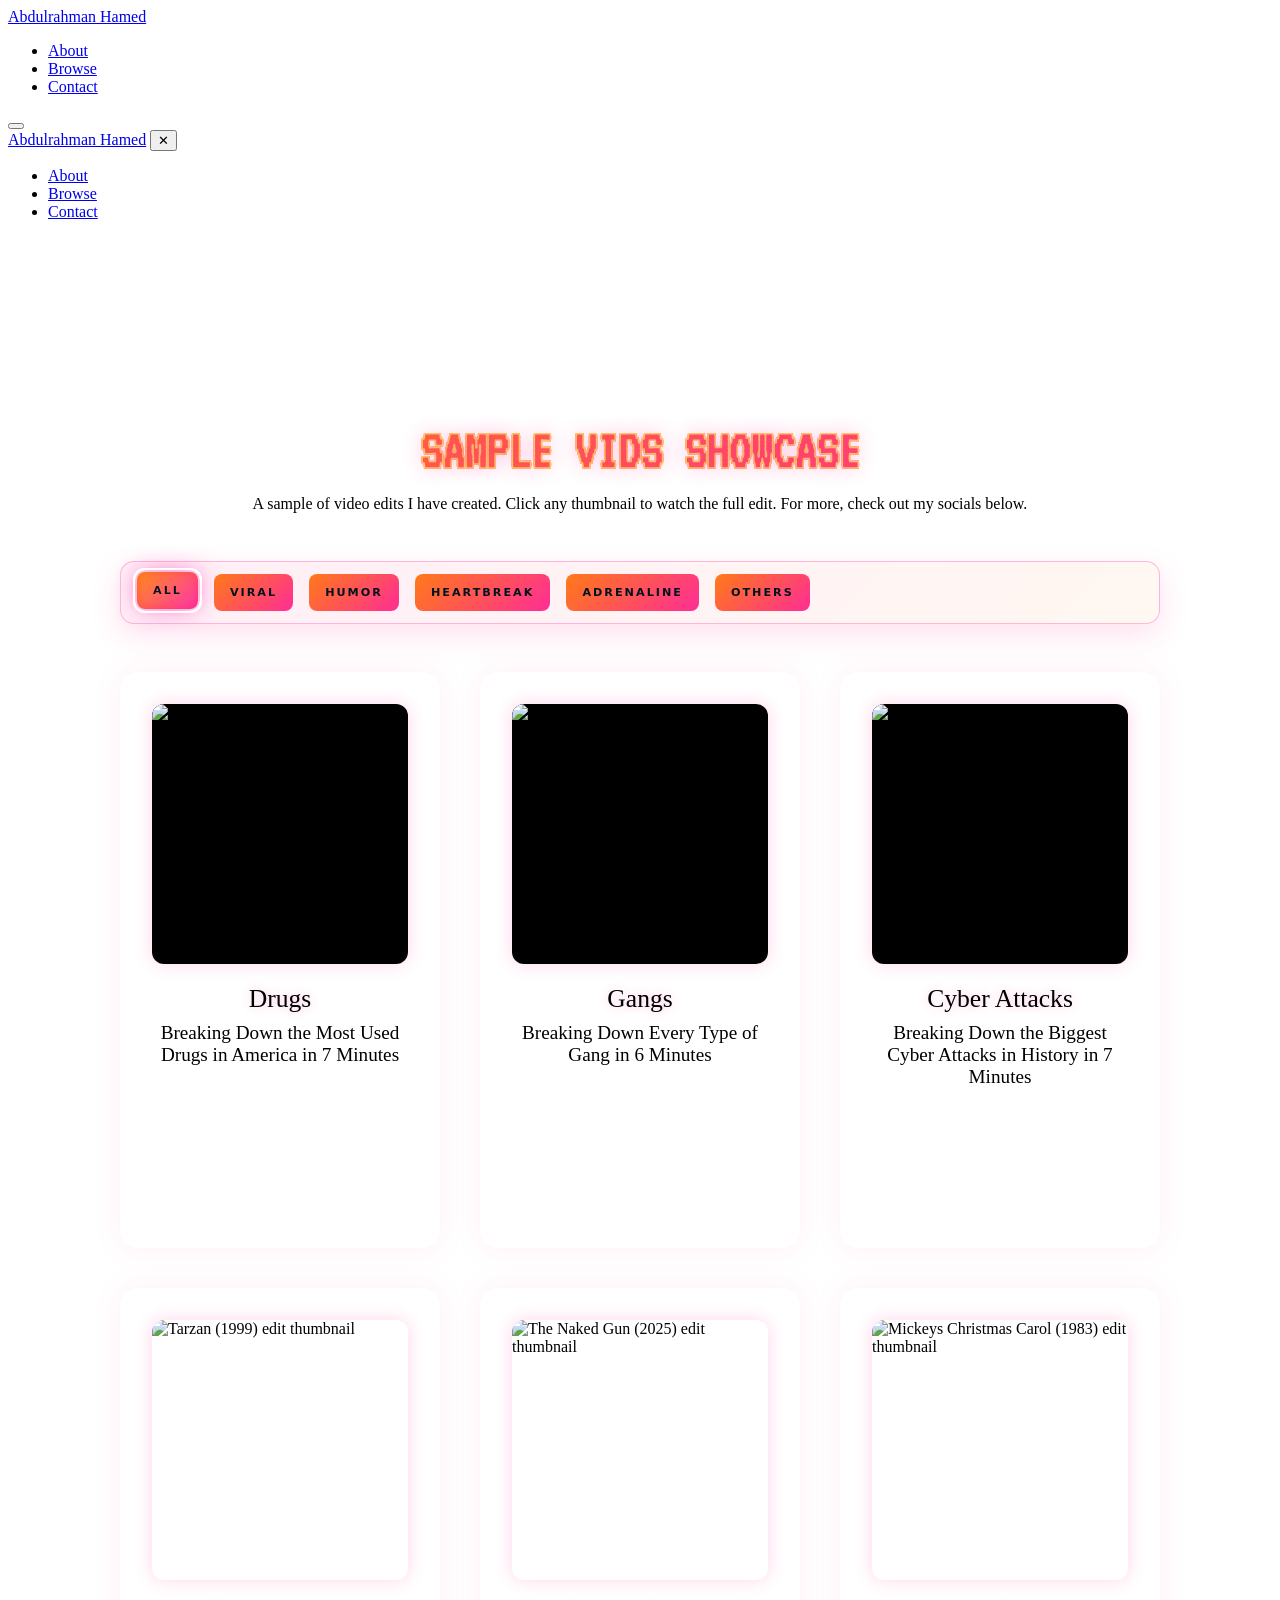
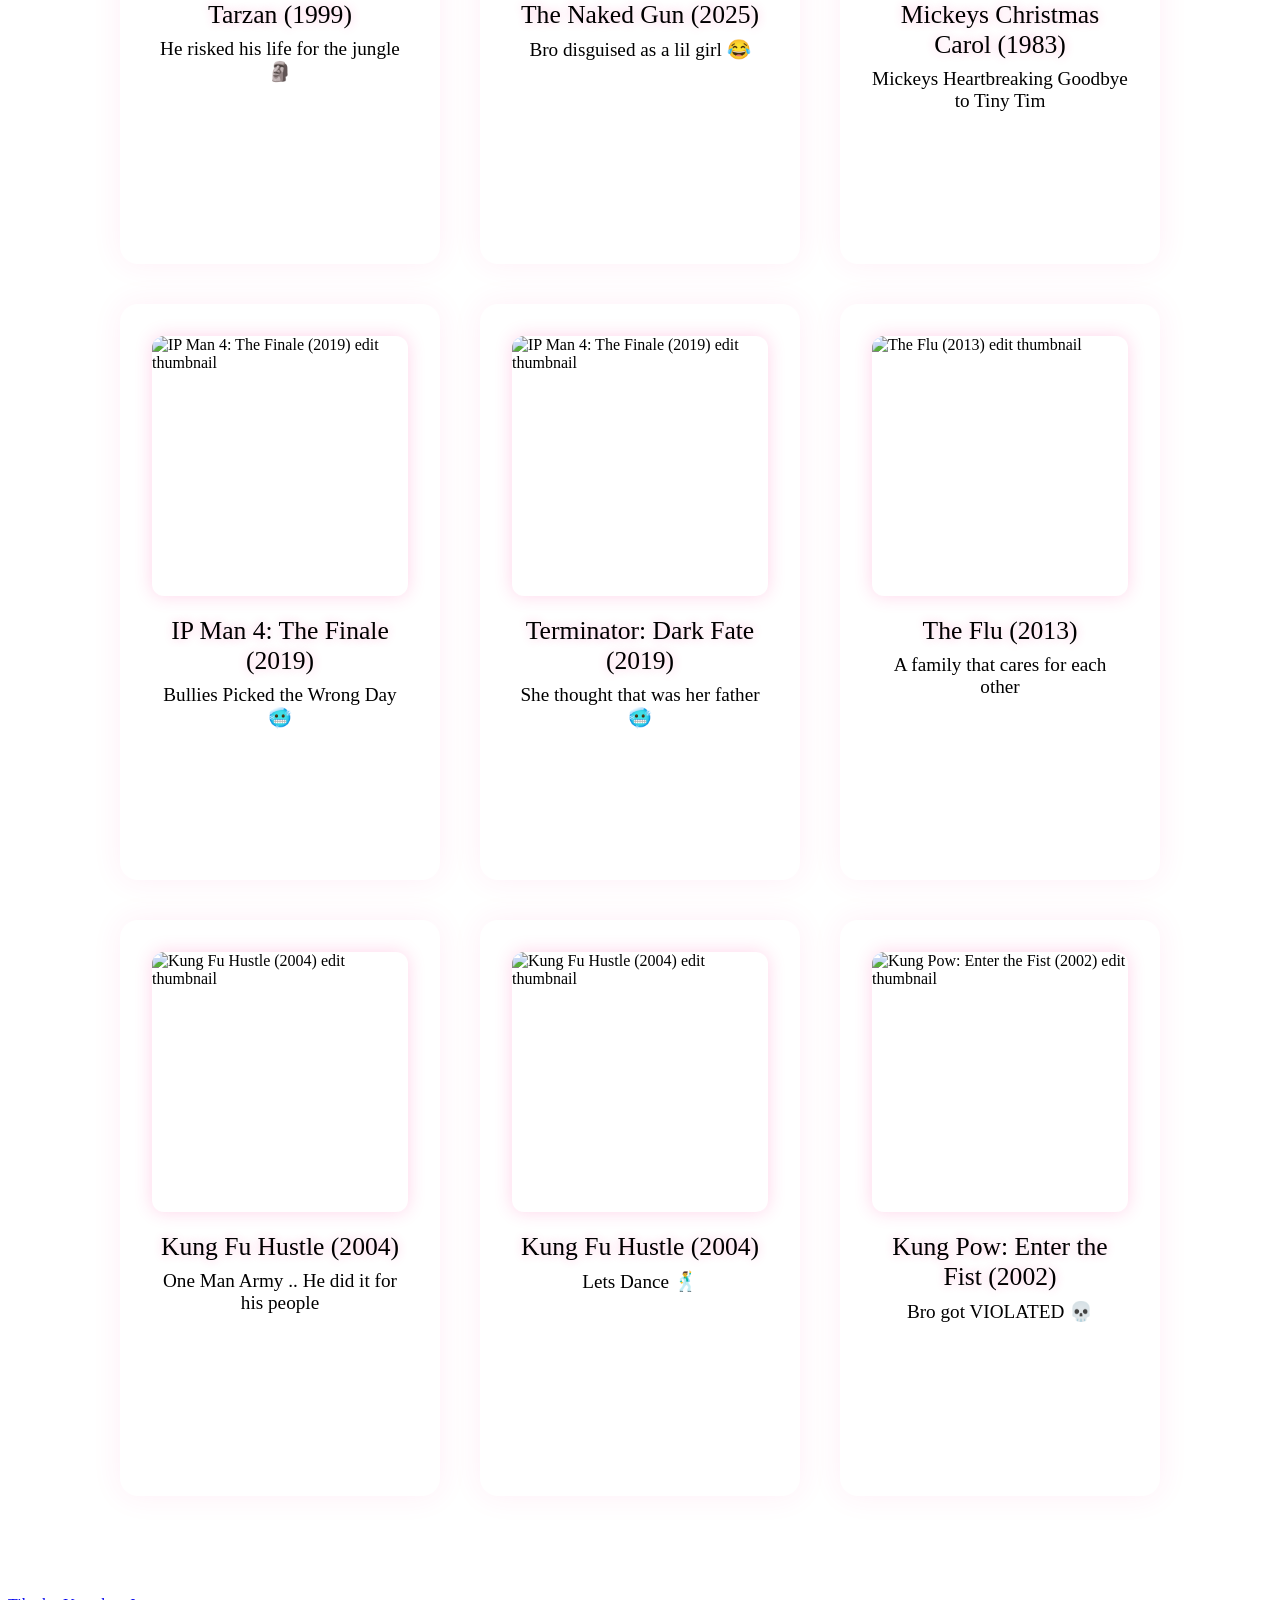
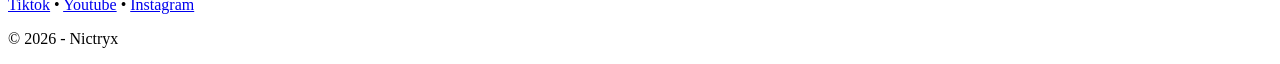
==== index.html @ e5227807 "Add files via upload" ====
<!DOCTYPE html>
<html lang="en">
<head>
    <meta charset="UTF-8">
    <meta name="viewport" content="width=device-width, initial-scale=1.0">
    <title>Abdulrahman Hamed | Sample Vids Showcase</title>
    <link rel="preconnect" href="https://fonts.googleapis.com">
    <link rel="preconnect" href="https://fonts.gstatic.com" crossorigin>
    <link href="https://fonts.googleapis.com/css2?family=VT323&display=swap" rel="stylesheet">
    <link href="/editor/mainpage.css" rel="stylesheet">
    <style>
        /* Additional store-specific styles */
        .store-section {
            padding: 140px 2rem 100px;
            min-height: 100vh;
            position: relative;
        }
        .store-header {
            text-align: center;
            margin-bottom: 3rem;
        }
        .store-title {
            font-size: 3.5rem;
            font-family: 'VT323', monospace;
            background: linear-gradient(135deg, #ff7a18, #ff2d95);
            -webkit-background-clip: text;
            background-clip: text;
            -webkit-text-fill-color: transparent;
            text-shadow: 0 0 20px rgba(255, 45, 149, 0.3);
            -webkit-text-stroke: 1.6px #ffd166;
            paint-order: stroke fill;
            text-transform: uppercase;
            margin-bottom: 0.5rem;
        }
        .store-search-bar {
            display: flex;
            justify-content: center;
            align-items: center;
            margin-bottom: 3rem;
            gap: 1rem;
            flex-wrap: wrap;
        }
        
      /* Filter System Styles */
      .filter-container {
            display: flex;
            justify-content: flex-start;
            align-items: center;
            gap: 1rem;
            margin-bottom: 3rem;
            flex-wrap: wrap;
            background: linear-gradient(135deg, rgba(255, 45, 149, 0.08), rgba(255, 122, 24, 0.06));
            border: 1px solid rgba(255, 45, 149, 0.3);
            border-radius: 14px;
            padding: 0.75rem 1rem;
            box-shadow: 0 10px 30px rgba(255, 45, 149, 0.15), inset 0 1px 0 rgba(255, 255, 255, 0.1);
            backdrop-filter: blur(10px);
            /* Default: match 2-card gallery width (320*2 + gap*1 = 680px) */
            width: 100%;
            max-width: 680px;
            margin-left: auto;
            margin-right: auto;
            box-sizing: border-box;
            position: relative;
            z-index: 100;
        }

        /* 3 cards visible at ≥1104px viewport → 320*3 + 40*2 = 1040px */
        @media (min-width: 1104px) {
            .filter-container { max-width: 1040px; }
        }

        /* 4 cards visible at ≥1464px viewport → 320*4 + 40*3 = 1400px */
        @media (min-width: 1464px) {
            .filter-container { max-width: 1400px; }
        }
        .filter-group {
            position: relative;
            display: inline-block;
            z-index: 101;  /* ADD THIS */
        }
        
        /* =============================================
           OLD DROPDOWN FILTER STYLES — commented out, replaced by .filter-pill above
        .filter-button {
            background: linear-gradient(135deg, #ff7a18, #ff2d95);
            color: #03121f;
            border: none;
            border-radius: 8px;
            padding: 0.75rem 1rem;
            font-family: 'VT323', monospace;
            font-size: 1.05rem;
            font-weight: 700;
            text-transform: uppercase;
            letter-spacing: 1px;
            cursor: pointer;
            transition: all 0.3s;
            position: relative;
            display: flex;
            align-items: center;
            gap: 0.4rem;
            z-index: 10000;
        }
        
        .filter-button:hover {
            transform: translateY(-2px);
            box-shadow: 0 0 20px rgba(255, 45, 149, 0.4);
        }
        
        .filter-button::after {
            content: '▼';
            font-size: 0.8rem;
            transition: transform 0.3s;
        }
        
        .filter-button.active::after {
            transform: rotate(180deg);
        }
        
        .filter-dropdown {
            position: absolute;
            top: calc(100% + 8px);
            left: 0;
            background: var(--darker-bg);
            border: 1px solid var(--border-color);
            border-radius: 8px;
            padding: 0.5rem 0.75rem;
            min-width: 200px;
            z-index: 1000;
            opacity: 0;
            visibility: hidden;
            transform: translateY(-10px);
            transition: all 0.3s;
            backdrop-filter: blur(10px);
            box-shadow: 0 10px 30px rgba(0, 0, 0, 0.5);
        }
        
        .filter-group:hover .filter-dropdown,
        .filter-dropdown:hover {
            opacity: 1;
            visibility: visible;
            transform: translateY(0);
        }
        
        .filter-option {
            display: flex;
            align-items: center;
            gap: 0.5rem;
            padding: 0.4rem 0.25rem;
            cursor: pointer;
            transition: all 0.2s;
            border-radius: 4px;
        }
        
        .filter-option:hover {
            background: rgba(255, 45, 149, 0.1);
        }
        
        .filter-checkbox {
            width: 16px;
            height: 16px;
            accent-color: #ff2d95;
            cursor: pointer;
        }
        
        .filter-label {
            color: var(--text-secondary);
            font-size: 0.9rem;
            cursor: pointer;
            user-select: none;
        }
        ============================================= */
        
        /* =============================================
           SEARCH BAR STYLES — commented out (not needed)
        .search-field {
            display: flex;
            align-items: center;
            gap: 0.5rem;
            background: rgba(255, 45, 149, 0.06);
            border: 1px solid var(--border-color);
            border-radius: 10px;
            padding: 0.4rem 0.5rem 0.4rem 0.45rem;
        }
        
        .search-icon-btn {
            background: linear-gradient(135deg, #ff7a18, #ff2d95);
            color: #03121f;
            border: none;
            border-radius: 8px;
            width: 40px;
            height: 40px;
            cursor: pointer;
            transition: all 0.3s;
            display: flex;
            align-items: center;
            justify-content: center;
            font-size: 1rem;
            flex-shrink: 0;
        }
        
        .search-icon-btn:hover {
            transform: scale(1.05);
            box-shadow: 0 0 18px rgba(255, 45, 149, 0.35);
        }
        
        .search-input {
            background: transparent;
            border: none;
            color: var(--text-primary);
            font-family: 'VT323', monospace;
            font-size: 1.05rem;
            width: 260px;
        }
        
        .search-input:focus { outline: none; }
        
        .search-submit {
            background: linear-gradient(135deg, #ff7a18, #ff2d95);
            color: #03121f;
            border: none;
            border-radius: 8px;
            padding: 0.55rem 1rem;
            font-family: 'VT323', monospace;
            font-size: 1rem;
            font-weight: 700;
            text-transform: uppercase;
            letter-spacing: 1px;
            cursor: pointer;
            transition: all 0.3s;
        }
        
        .search-submit:hover {
            box-shadow: 0 0 18px rgba(255, 45, 149, 0.35);
            transform: translateY(-1px);
        }
        ============================================= */

        /* Filter Buttons — font matches hero/submit buttons (system-ui) */
        .filter-pill {
            background: linear-gradient(135deg, #ff7a18, #ff2d95);
            color: #03121f;
            border: none;
            border-radius: 8px;
            padding: 0.75rem 1rem;
            font-family: system-ui, -apple-system, BlinkMacSystemFont, "Segoe UI", sans-serif;
            font-size: 0.7rem;   /* desktop/tablet pill font — adjust this value */
            font-weight: 750;
            text-transform: uppercase;
            letter-spacing: 2px;
            cursor: pointer;
            transition: all 0.3s;
            /* FIX 4: kill browser tap-highlight and focus glow on mobile */
            -webkit-tap-highlight-color: transparent;
            outline: none;
        }
        .filter-pill:focus { outline: none; box-shadow: none; }
        .filter-pill:hover {
            transform: translateY(-2px);
            box-shadow: 0 0 20px rgba(255, 45, 149, 0.4);
        }
        .filter-pill.active {
            box-shadow: 0 0 22px rgba(255, 45, 149, 0.7), inset 0 0 10px rgba(0,0,0,0.25);
            transform: translateY(-2px);
            filter: brightness(1.15);
        }
        
        /* Active Filter Tags */
        .active-filters {
            display: flex;
            justify-content: flex-start;
            align-items: center;
            gap: 0.6rem;
            margin: -0.5rem 0 2rem 0;
            flex-wrap: wrap;
            display: none !important;
        }
        
        .filter-tag {
            background: linear-gradient(135deg, #af2fff, #ff2d95);
            color: #03121f;
            padding: 0.4rem 0.8rem;
            border-radius: 16px;
            font-size: 0.8rem;
            font-weight: 700;
            text-transform: uppercase;
            letter-spacing: 1px;
            display: flex;
            align-items: center;
            gap: 0.4rem;
            cursor: pointer;
            transition: all 0.3s;
        }
        
        .filter-tag:hover { transform: scale(1.05); }
        
        .filter-tag-remove {
            background: rgba(0, 0, 0, 0.2);
            border: none;
            color: #03121f;
            border-radius: 50%;
            width: 18px;
            height: 18px;
            cursor: pointer;
            font-size: 0.7rem;
            display: flex;
            align-items: center;
            justify-content: center;
        }
        
        .filter-tag-remove:hover { background: rgba(0, 0, 0, 0.4); }
        .store-search-input {
            font-family: 'VT323', monospace;
            font-size: 1.3rem;
            padding: 1rem 2rem;
            border-radius: 8px;
            border: 1px solid var(--primary-cyan);
            background: rgba(255, 45, 149, 0.06);
            color: var(--text-primary);
            width: 320px;
            transition: box-shadow 0.3s;
        }
        .store-search-input:focus {
            outline: none;
            box-shadow: 0 0 10px var(--primary-cyan);
        }
        .store-search-btn {
            font-family: 'VT323', monospace;
            font-size: 1.2rem;
            padding: 1rem 2.2rem;
            background: linear-gradient(135deg, #ff7a18, #ff2d95);
            color: #03121f;
            border: none;
            border-radius: 8px;
            cursor: pointer;
            text-transform: uppercase;
            font-weight: 700;
            letter-spacing: 2px;
            transition: all 0.3s;
        }
        .store-search-btn:hover {
            box-shadow: 0 0 20px #ff2d95;
            transform: translateY(-2px) scale(1.04);
        }
        .store-gallery {
            display: grid;
            grid-template-columns: repeat(auto-fill, minmax(320px, 320px));
            gap: 2.5rem;
            max-width: 1400px;
            margin: 0 auto;
            position: relative;
            z-index: 1;
            justify-content: center;
        }
        .store-card {
            background: var(--card-bg);
            border: 1px solid var(--border-color);
            border-radius: 18px;
            box-shadow: 0 0 30px rgba(255, 45, 149, 0.08);
            padding: 2rem 2rem 1.5rem 2rem;
            display: flex;
            flex-direction: column;
            align-items: center;
            transition: transform 0.3s, box-shadow 0.3s;
            position: relative;
            overflow: hidden;
            min-height: 520px;
            max-height: 520px;
            height: 520px;
        }
        .store-card:hover {
            transform: translateY(-10px) scale(1.03);
            box-shadow: 0 0 40px #ff2d95, 0 20px 50px rgba(255,255,255,0.18);
            z-index: 2;
        }
        .store-card video, .store-card img {
            width: 100%;
            max-width: 260px;
            height: 260px;                    /* ADD THIS */
            object-fit: cover;                /* ADD THIS */
            border-radius: 12px;
            margin-bottom: 1.2rem;
            box-shadow: 0 0 18px rgba(255, 45, 149, 0.2);
            cursor: pointer;
            transition: all 0.3s;
        }
        /* These 3 cards show full image (no crop) */
        .store-card.img-contain img {
            object-fit: contain;
            background: #000; /* black letterbox bars top & bottom */
        }

        .store-card video:hover, .store-card img:hover {
            transform: scale(1.05);
            box-shadow: 0 0 25px rgba(255, 45, 149, 0.4);
        }
        
        .store-card-title {
            font-size: 1.6rem;
            color: var(--text-primary);
            margin-bottom: 0.5rem;
            text-align: center;
            text-shadow: 0 0 10px rgba(255, 45, 149, 0.3);
        }
        .store-card-price {
            font-size: 1.1rem;
            color: var(--primary-cyan);
            margin-bottom: 0.5rem;
            font-weight: 700;
        }
        .store-card-desc {
            color: var(--text-secondary);
            font-size: 1.2rem;
            margin-bottom: 1.2rem;
            text-align: center;
        }
        .store-card-btn {
            background: linear-gradient(135deg, #ff7a18, #ff2d95);
            color: #03121f;
            border: none;
            border-radius: 8px;
            padding: 0.9rem 2.2rem;
            font-family: 'VT323', monospace;
            font-size: 1.2rem;
            font-weight: 700;
            text-transform: uppercase;
            letter-spacing: 2px;
            cursor: pointer;
            transition: all 0.3s;
            box-shadow: 0 0 10px rgba(255, 45, 149, 0.3);
        }
        .store-card-btn:hover {
            box-shadow: 0 0 30px #ff2d95;
            transform: scale(1.06);
        }
        
        /* Fullscreen Video Modal */
        .video-modal {
            display: none;
            position: fixed;
            z-index: 10000;
            left: 0;
            top: 0;
            width: 100%;
            height: 100%;
            background-color: rgba(0, 0, 0, 0.9);
            backdrop-filter: blur(10px);
        }
        .video-modal-content {
            position: relative;
            margin: auto;
            padding: 20px;
            width: 90%;
            height: 90%;
            display: flex;
            align-items: center;
            justify-content: center;
        }
        .video-modal video {
            max-width: 100%;
            max-height: 100%;
            border-radius: 12px;
            box-shadow: 0 0 50px rgba(255, 45, 149, 0.5);
        }
        .video-modal-close {
            position: absolute;
            top: 20px;
            right: 30px;
            color: #fff;
            font-size: 35px;
            font-weight: bold;
            cursor: pointer;
            background: rgba(255, 45, 149, 0.8);
            border-radius: 50%;
            width: 50px;
            height: 50px;
            display: flex;
            align-items: center;
            justify-content: center;
            transition: all 0.3s;
        }
        .video-modal-close:hover {
            background: rgba(255, 45, 149, 1);
            transform: scale(1.1);
        }
        .video-modal-close::before {
            content: '×';
            font-size: 40px;
            line-height: 1;
        }

        .filter-pill.active {
        outline: 2px solid #ffffff;
        outline-offset: 2px;
    }

        /* Filter icon removed */


        
 /* ---- MOBILE‑ONLY TWEAKS FOR STORE HEADER + FILTER PILLS ---- */
@media (max-width: 743px) {


    .logo {
        margin-left: -35px;   /* tweak this value if you want more/less */
    }

  
    .mobile-menu-button {
        margin-right: -10px;   /* adjust this number until it looks perfect */
    }


    
/* Title + subtitle spacing on phone */
.store-header {
    max-width: 500px;
    margin: 0 auto 1.75rem;   /* centers + space under title */
    padding: 0 0.75rem;
}

.store-title {
    font-size: 2.6rem;        /* a bit smaller for mobile */
    line-height: 1.1;         /* tighter line spacing */
    letter-spacing: 0.12em;   /* keeps that arcade look */
    margin-bottom: 1.3rem;   /* ⬅️ was ~0.5rem from the base styles */

}

.section-subtitle {
    font-size: 1.1rem;
    line-height: 1.5;
}

/* Filter bar layout on mobile — width locked to 1 card = 320px */
.filter-container {
    display: flex;
    flex-wrap: wrap;
    justify-content: space-between;
    align-items: center;

    width: 100%;
    max-width: 320px;               /* matches single store card width */
    margin: 0 auto 1.6rem;
    padding: 0.55rem 0.6rem;
    gap: 0.4rem;

    background: none;
    border: none;
    box-shadow: none;
}

/* 3 pills per row, compact like img1 */
.filter-pill {
    flex: 0 0 calc(33.333% - 0.4rem);  /* 3 per row */
    text-align: center;
    font-size: 0;                       /* hide original text, we use ::after */
    padding: 0.5rem 0.25rem;            /* override base padding — keep them short */
}

.filter-pill::after {
    display: block;
    font-family: system-ui, -apple-system, BlinkMacSystemFont, "Segoe UI", sans-serif;
    font-size: 0.65rem;
    font-weight: 750;
    letter-spacing: 0.08em;
    padding: 0;
}


.filter-pill.active {
        outline: 1px solid #ffffff;   /* crisp white border */
        outline-offset: 1px;          /* tiny gap so it glows nicely */
    }

.footer-links {
        flex-direction: row;         /* row again */
        justify-content: center;
        align-items: center;
        gap: 0.5rem;
    }

    .footer-links a {
        padding: 0 0.5rem;          /* same padding as desktop */
    }

    .footer-separator {
        display: inline-block;      /* show the • again */
    }

/* Mobile labels – **names unchanged**: HUMOR / SAD / ACTION */
.filter-pill[data-filter-value="all"]::after        { content: "ALL"; }
.filter-pill[data-filter-value="viral"]::after      { content: "VIRAL"; }
.filter-pill[data-filter-value="humor"]::after      { content: "HUMOR"; }
.filter-pill[data-filter-value="heartbreak"]::after { content: "HEARTBREAK"; }
.filter-pill[data-filter-value="adrenaline"]::after { content: "ADRENALINE"; }
.filter-pill[data-filter-value="others"]::after     { content: "OTHERS"; }
}

/* 381px–385px: font was too big, shrink it down */
@media (max-width: 385px) {
.filter-container {
    padding: 0.45rem 0.45rem;
    gap: 0.3rem;
}
.filter-pill {
    flex: 0 0 calc(33.333% - 0.3rem);
    padding: 0.45rem 0.15rem;
}
.filter-pill::after {
    font-size: 0.55rem;    /* smaller than base 0.65rem, not bigger */
    letter-spacing: 0.04em;
}
}

/* ≤380px: even tighter — all 3 per row still, minimal size */
@media (max-width: 380px) {
.filter-container {
    padding: 0.35rem 0.35rem;
    gap: 0.25rem;
}
.filter-pill {
    flex: 0 0 calc(33.333% - 0.25rem);
    padding: 0.4rem 0.1rem;
}
.filter-pill::after {
    font-size: 0.5rem;
    letter-spacing: 0.02em;
}
}


    </style>
</head>
<body id="top">
    <!-- Enhanced Background Elements (copied from mainpage.html) -->
    <div class="cyber-bg">
        <div class="cyber-gradient"></div>
        <div class="matrix-rain" id="matrixRain"></div>
    </div>
   <!--  <div class="orb orb1"></div>
    <div class="orb orb2"></div>
    <div class="orb orb3"></div> -->
    <div class="noise-overlay"></div>  
    
    <!-- Navigation (copied from mainpage.html) -->
    <nav>
        <div class="nav-container">
            <a href="/editor/" class="logo">Abdulrahman Hamed</a>
            <ul class="nav-links">
                <li><a href="/editor/index.html#features">About</a></li>
                <li><a href= "#store">Browse</a></li>
                <li><a href="/editor/index.html#contact">Contact</a></li>
            </ul>
            <button class="mobile-menu-button" id="mobileMenuBtn">
                <div class="hamburger">
                    <span></span>
                    <span></span>
                    <span></span>
                </div>
            </button>
        </div>
    </nav>
    
    <!-- Mobile Menu -->
    <div class="mobile-menu-overlay" id="mobileMenuOverlay"></div>
    <div class="mobile-menu" id="mobileMenu">
        <div class="mobile-menu-header">
            <a href="/editor/" class="mobile-menu-logo">Abdulrahman Hamed</a>
            <button class="mobile-menu-close" id="mobileMenuClose">✕</button>
        </div>
        <nav class="mobile-menu-nav">
            <ul>
                <li><a href="/editor/index.html#features">About</a></li>
                <li><a href= "#store">Browse</a></li>
                <li><a href="/editor/index.html#contact">Contact</a></li>
            </ul>
        </nav>
    </div>
    
<section class="store-section" id="store">
  <div class="store-header">
    <h2 class="store-title">Sample Vids Showcase</h2>
    <p class="section-subtitle">
      A sample of video edits I have created.
      Click any thumbnail to watch the full edit. For more, check out my socials below.
    </p>
  </div> <!-- 👈 close .store-header here -->

  <!-- Filter System -->
  <div class="filter-container">

            <!-- =============================================
                 SEARCH BAR — commented out (not needed anymore)
            <div class="search-field" role="search">
                <button class="search-icon-btn" id="searchIcon" title="Search">🔍</button>
                <input type="text" class="search-input" placeholder="Search Artworks..." id="searchInput" aria-label="Search artworks">
                <button class="search-submit" id="searchBtn">Search</button>
            </div>
            ============================================= -->

    <button class="filter-pill active" data-filter-type="mood" data-filter-value="all"> All </button>
    <button class="filter-pill" data-filter-type="mood" data-filter-value="viral">Viral</button>
    <button class="filter-pill" data-filter-type="mood" data-filter-value="humor">Humor</button>
    <button class="filter-pill" data-filter-type="mood" data-filter-value="heartbreak">Heartbreak</button>
    <button class="filter-pill" data-filter-type="mood" data-filter-value="adrenaline"> Adrenaline</button>
    <button class="filter-pill" data-filter-type="mood" data-filter-value="others">Others</button>

    

</div>
            

  </div>

        <!-- Active Filter Tags -->
        <div class="active-filters" id="activeFilters"></div>
        <div class="store-gallery" id="storeGallery">
            <!-- Product Card Example - Replace src with your local video paths -->


            
     <!--Other -->

     <div class="store-card img-contain"
     data-url="https://youtu.be/0QgpOeefQGA"
     data-mood="others">
     <img src="thumbnails/drugs.jpg" class="img-contain"
     alt="Breaking Down the Most Used Drugs thumbnail">
     <div class="store-card-title">Drugs</div>
     <div class="store-card-desc">Breaking Down the Most Used Drugs in America in 7 Minutes</div>
     </div>
 


     <div class="store-card img-contain"
     data-url="https://youtu.be/W0wvhUJEvt4"
     data-mood="others">
     <img src="thumbnails/gangs.jpg" class="img-contain"
      alt="Breaking Down Every Type of Gang thumbnail">
     <div class="store-card-title">Gangs</div>
     <div class="store-card-desc">Breaking Down Every Type of Gang in 6 Minutes</div>
     </div>
     

     <div class="store-card img-contain"
     data-url="https://www.youtube.com/watch?v=SPYXFAMILY_VIDEO"
     data-mood="others">
     <img src="thumbnails/malware.jpg" class="img-contain"
      alt= "Breaking Down the Biggest Cyber Attacks thumbnail">
     <div class="store-card-title">Cyber Attacks</div>
     <div class="store-card-desc">Breaking Down the Biggest Cyber Attacks in History in 7 Minutes</div>
     </div>
 
 

            <!-- most popular-->
            <div class="store-card"
            data-url="https://www.tiktok.com/@nictryx/video/7600892071888555319"
            data-mood="viral adrenaline">
            <img src="thumbnails/tarzan.jpg"
            alt="Tarzan (1999) edit thumbnail">
            <div class="store-card-title">Tarzan (1999)</div>
            <div class="store-card-desc">He risked his life for the jungle 🗿</div>
            </div>
        


            <div class="store-card"
            data-url="https://www.tiktok.com/@nictryx/video/7600181345893059870"
            data-mood="viral humor">
            <img src="thumbnails/lilgirl.jpg"
            alt="The Naked Gun (2025) edit thumbnail">
            <div class="store-card-title">The Naked Gun (2025)</div>
            <div class="store-card-desc">Bro disguised as a lil girl 😂</div>
            </div>



           <div class="store-card"
            data-url="https://www.tiktok.com/@nictryx/video/7593343785346616631"
            data-mood="viral heartbreak">
            <img src="thumbnails/tinytim.jpg"
            alt="Mickeys Christmas Carol (1983) edit thumbnail">
            <div class="store-card-title">Mickeys Christmas Carol (1983)</div>
            <div class="store-card-desc">Mickeys Heartbreaking Goodbye to Tiny Tim</div>
            </div>
        
    
             <!-- Adrenaline-->


                     <div class="store-card"
            data-url="https://www.tiktok.com/@nictryx/video/7609718118604229902"
            data-mood="adrenaline">
            <img src="thumbnails/bullies.jpg"
            alt="IP Man 4: The Finale (2019) edit thumbnail">
            <div class="store-card-title">IP Man 4: The Finale (2019)</div>
            <div class="store-card-desc">Bullies Picked the Wrong Day 🥶</div>
            </div>
        


            <div class="store-card"
            data-url="https://www.tiktok.com/@nictryx/video/7610454289311485197"
            data-mood="adrenaline">
             <img src="thumbnails/papi.jpg"
            alt="IP Man 4: The Finale (2019) edit thumbnail">
            <div class="store-card-title">Terminator: Dark Fate (2019)</div>
            <div class="store-card-desc">She thought that was her father 🥶</div>    
            </div>
        
     


          <!-- Heartbreaking-->

             <div class="store-card"
             data-url="https://www.tiktok.com/@nictryx/video/7612832439890611470"
             data-mood="heartbreak">
             <img src="thumbnails/mommy.jpg"
             alt="The Flu (2013) edit thumbnail">
             <div class="store-card-title">The Flu (2013)</div>
             <div class="store-card-desc">A family that cares for each other</div>
             </div>
         



             <div class="store-card"
             data-url="https://www.tiktok.com/@nictryx/video/7606098711113927950"
             data-mood="heartbreak">
             <img src="thumbnails/oneman.jpg"
             alt="Kung Fu Hustle (2004) edit thumbnail">
             <div class="store-card-title">Kung Fu Hustle (2004)</div>
             <div class="store-card-desc">One Man Army .. He did it for his people</div>
             </div>
         
             

        <!--Humor -->

        <div class="store-card"
        data-url="https://www.tiktok.com/@nictryx/video/7595149676362485006"
        data-mood="humor">
        <img src="thumbnails/slippers.jpg"
        alt="Kung Fu Hustle (2004) edit thumbnail">
        <div class="store-card-title">Kung Fu Hustle (2004)</div>
        <div class="store-card-desc">Lets Dance 🕺</div>
        </div>
    



    
        <div class="store-card"
        data-url="https://www.tiktok.com/@nictryx/video/7597157107481300237"
        data-mood="humor">
        <img src="thumbnails/bruh.jpg"
        alt="Kung Pow: Enter the Fist (2002) edit thumbnail">
        <div class="store-card-title">Kung Pow: Enter the Fist (2002)</div>
        <div class="store-card-desc">Bro got VIOLATED 💀</div>
        </div>
    




  
            
        </div>
    </section>
    
    <!-- Fullscreen Video Modal -->
    <div id="videoModal" class="video-modal">
        <div class="video-modal-content">
            <span class="video-modal-close" id="videoModalClose">&times;</span>
            <video id="fullscreenVideo" autoplay loop muted>
                Your browser does not support the video tag.
            </video>
        </div>
    </div>
    
      <!-- Footer -->
      <footer class="footer">
        <div class="footer-content">
            <div class="footer-links">
                <a href= "https://www.tiktok.com/@nictryx" target="_blank" rel="noopener noreferrer">Tiktok</a>
                <span class="footer-separator">•</span>
                <a href="https://www.youtube.com/@%E4%B8%8D%E5%9C%A8%E6%88%91%E7%9A%84%E5%B7%85%E5%B3%B0%E6%9C%9F">Youtube</a>
                <span class="footer-separator">•</span>
                <a href="https://www.instagram.com/nictryx">Instagram</a>
            </div>  
            <div class="footer-bottom">
                <p>&copy; 2026 -‎ Nictryx </p>
               
            </div>
        </div>
    </footer>
    
    <script src="/editor/mainpage.js"></script>
<script>
document.addEventListener('DOMContentLoaded', () => {
    /* ========== MOOD FILTER (All / Most Popular / Adrenaline / Heartbreak / Humor) ========== */

    const gallery    = document.getElementById('storeGallery');
    const cards      = gallery ? gallery.querySelectorAll('.store-card') : [];
    const moodPills  = document.querySelectorAll('.filter-pill');

    function applyMoodFilter(mood) {
        if (!cards.length) return;

        cards.forEach(card => {
            const moodsAttr = (card.dataset.mood || 'all').trim();
            const moods = moodsAttr.split(/\s+/); // e.g. "most-popular adrenaline"

            if (mood === 'all' || moods.includes(mood)) {
                card.style.display = '';
            } else {
                card.style.display = 'none';
            }
        });
    }

    // Single‑select behaviour: only one pill active at a time
    moodPills.forEach(pill => {
        pill.addEventListener('click', () => {
            // remove active from all
            moodPills.forEach(p => p.classList.remove('active'));

            // activate clicked one
            pill.classList.add('active');

            const mood = pill.dataset.filterValue || 'all';
            applyMoodFilter(mood);
        });
    });

    // Default state: "All" → show everything
    applyMoodFilter('all');


    /* ========== Make each card open its link in a new tab ========== */

    cards.forEach(card => {
        const url = card.dataset.url;
        if (!url) return;

        card.addEventListener('click', () => {
            window.open(url, '_blank', 'noopener');
        });
    });
});
</script>
</body>
</html>
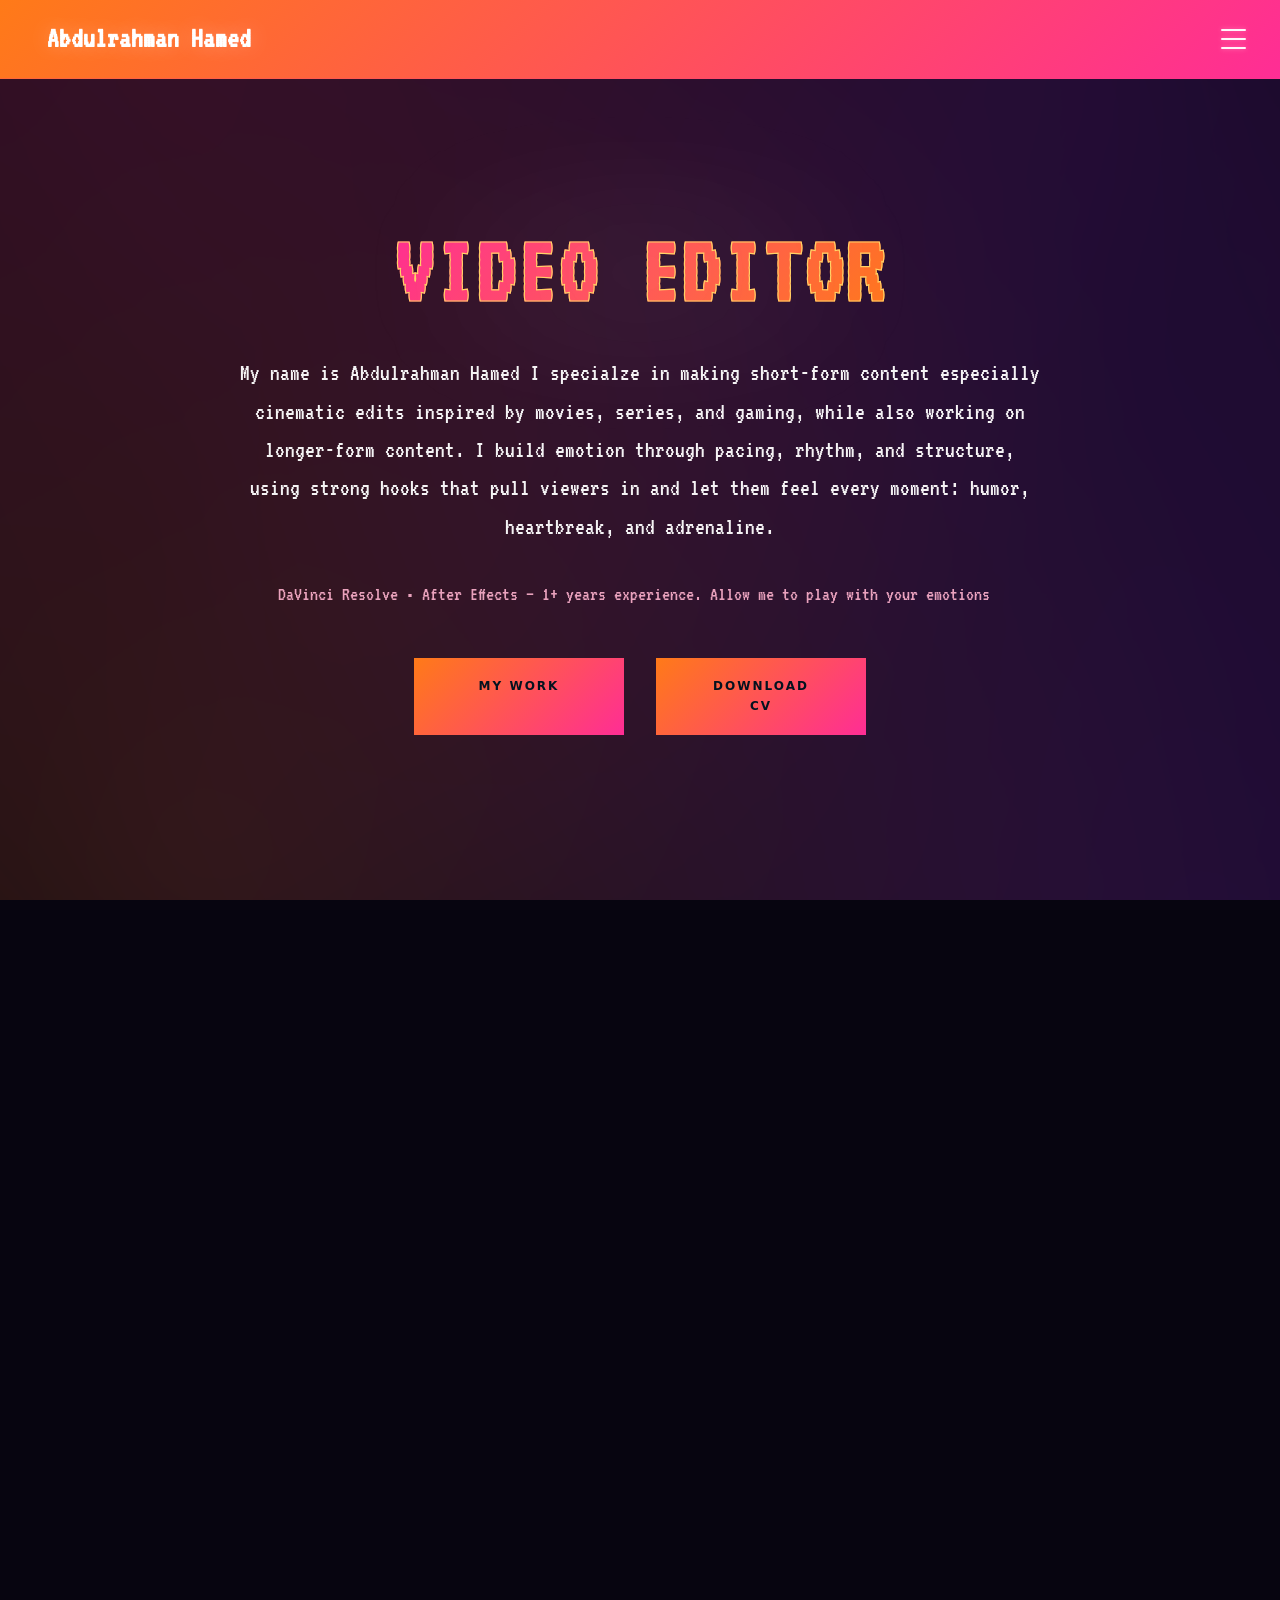
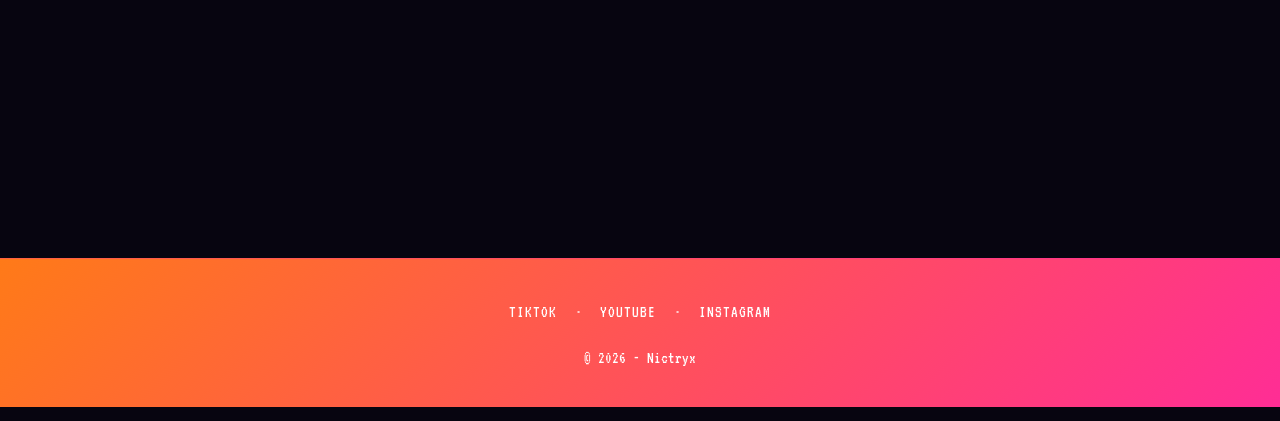
==== commit ae138472: "Create index.html" ====
--- a/index.html
+++ b/index.html
@@ -1,957 +1,12 @@
 <!DOCTYPE html>
 <html lang="en">
 <head>
-    <meta charset="UTF-8">
-    <meta name="viewport" content="width=device-width, initial-scale=1.0">
-    <title>Abdulrahman Hamed | Sample Vids Showcase</title>
-    <link rel="preconnect" href="https://fonts.googleapis.com">
-    <link rel="preconnect" href="https://fonts.gstatic.com" crossorigin>
-    <link href="https://fonts.googleapis.com/css2?family=VT323&display=swap" rel="stylesheet">
-    <link href="/editor/mainpage.css" rel="stylesheet">
-    <style>
-        /* Additional store-specific styles */
-        .store-section {
-            padding: 140px 2rem 100px;
-            min-height: 100vh;
-            position: relative;
-        }
-        .store-header {
-            text-align: center;
-            margin-bottom: 3rem;
-        }
-        .store-title {
-            font-size: 3.5rem;
-            font-family: 'VT323', monospace;
-            background: linear-gradient(135deg, #ff7a18, #ff2d95);
-            -webkit-background-clip: text;
-            background-clip: text;
-            -webkit-text-fill-color: transparent;
-            text-shadow: 0 0 20px rgba(255, 45, 149, 0.3);
-            -webkit-text-stroke: 1.6px #ffd166;
-            paint-order: stroke fill;
-            text-transform: uppercase;
-            margin-bottom: 0.5rem;
-        }
-        .store-search-bar {
-            display: flex;
-            justify-content: center;
-            align-items: center;
-            margin-bottom: 3rem;
-            gap: 1rem;
-            flex-wrap: wrap;
-        }
-        
-      /* Filter System Styles */
-      .filter-container {
-            display: flex;
-            justify-content: flex-start;
-            align-items: center;
-            gap: 1rem;
-            margin-bottom: 3rem;
-            flex-wrap: wrap;
-            background: linear-gradient(135deg, rgba(255, 45, 149, 0.08), rgba(255, 122, 24, 0.06));
-            border: 1px solid rgba(255, 45, 149, 0.3);
-            border-radius: 14px;
-            padding: 0.75rem 1rem;
-            box-shadow: 0 10px 30px rgba(255, 45, 149, 0.15), inset 0 1px 0 rgba(255, 255, 255, 0.1);
-            backdrop-filter: blur(10px);
-            /* Default: match 2-card gallery width (320*2 + gap*1 = 680px) */
-            width: 100%;
-            max-width: 680px;
-            margin-left: auto;
-            margin-right: auto;
-            box-sizing: border-box;
-            position: relative;
-            z-index: 100;
-        }
-
-        /* 3 cards visible at ≥1104px viewport → 320*3 + 40*2 = 1040px */
-        @media (min-width: 1104px) {
-            .filter-container { max-width: 1040px; }
-        }
-
-        /* 4 cards visible at ≥1464px viewport → 320*4 + 40*3 = 1400px */
-        @media (min-width: 1464px) {
-            .filter-container { max-width: 1400px; }
-        }
-        .filter-group {
-            position: relative;
-            display: inline-block;
-            z-index: 101;  /* ADD THIS */
-        }
-        
-        /* =============================================
-           OLD DROPDOWN FILTER STYLES — commented out, replaced by .filter-pill above
-        .filter-button {
-            background: linear-gradient(135deg, #ff7a18, #ff2d95);
-            color: #03121f;
-            border: none;
-            border-radius: 8px;
-            padding: 0.75rem 1rem;
-            font-family: 'VT323', monospace;
-            font-size: 1.05rem;
-            font-weight: 700;
-            text-transform: uppercase;
-            letter-spacing: 1px;
-            cursor: pointer;
-            transition: all 0.3s;
-            position: relative;
-            display: flex;
-            align-items: center;
-            gap: 0.4rem;
-            z-index: 10000;
-        }
-        
-        .filter-button:hover {
-            transform: translateY(-2px);
-            box-shadow: 0 0 20px rgba(255, 45, 149, 0.4);
-        }
-        
-        .filter-button::after {
-            content: '▼';
-            font-size: 0.8rem;
-            transition: transform 0.3s;
-        }
-        
-        .filter-button.active::after {
-            transform: rotate(180deg);
-        }
-        
-        .filter-dropdown {
-            position: absolute;
-            top: calc(100% + 8px);
-            left: 0;
-            background: var(--darker-bg);
-            border: 1px solid var(--border-color);
-            border-radius: 8px;
-            padding: 0.5rem 0.75rem;
-            min-width: 200px;
-            z-index: 1000;
-            opacity: 0;
-            visibility: hidden;
-            transform: translateY(-10px);
-            transition: all 0.3s;
-            backdrop-filter: blur(10px);
-            box-shadow: 0 10px 30px rgba(0, 0, 0, 0.5);
-        }
-        
-        .filter-group:hover .filter-dropdown,
-        .filter-dropdown:hover {
-            opacity: 1;
-            visibility: visible;
-            transform: translateY(0);
-        }
-        
-        .filter-option {
-            display: flex;
-            align-items: center;
-            gap: 0.5rem;
-            padding: 0.4rem 0.25rem;
-            cursor: pointer;
-            transition: all 0.2s;
-            border-radius: 4px;
-        }
-        
-        .filter-option:hover {
-            background: rgba(255, 45, 149, 0.1);
-        }
-        
-        .filter-checkbox {
-            width: 16px;
-            height: 16px;
-            accent-color: #ff2d95;
-            cursor: pointer;
-        }
-        
-        .filter-label {
-            color: var(--text-secondary);
-            font-size: 0.9rem;
-            cursor: pointer;
-            user-select: none;
-        }
-        ============================================= */
-        
-        /* =============================================
-           SEARCH BAR STYLES — commented out (not needed)
-        .search-field {
-            display: flex;
-            align-items: center;
-            gap: 0.5rem;
-            background: rgba(255, 45, 149, 0.06);
-            border: 1px solid var(--border-color);
-            border-radius: 10px;
-            padding: 0.4rem 0.5rem 0.4rem 0.45rem;
-        }
-        
-        .search-icon-btn {
-            background: linear-gradient(135deg, #ff7a18, #ff2d95);
-            color: #03121f;
-            border: none;
-            border-radius: 8px;
-            width: 40px;
-            height: 40px;
-            cursor: pointer;
-            transition: all 0.3s;
-            display: flex;
-            align-items: center;
-            justify-content: center;
-            font-size: 1rem;
-            flex-shrink: 0;
-        }
-        
-        .search-icon-btn:hover {
-            transform: scale(1.05);
-            box-shadow: 0 0 18px rgba(255, 45, 149, 0.35);
-        }
-        
-        .search-input {
-            background: transparent;
-            border: none;
-            color: var(--text-primary);
-            font-family: 'VT323', monospace;
-            font-size: 1.05rem;
-            width: 260px;
-        }
-        
-        .search-input:focus { outline: none; }
-        
-        .search-submit {
-            background: linear-gradient(135deg, #ff7a18, #ff2d95);
-            color: #03121f;
-            border: none;
-            border-radius: 8px;
-            padding: 0.55rem 1rem;
-            font-family: 'VT323', monospace;
-            font-size: 1rem;
-            font-weight: 700;
-            text-transform: uppercase;
-            letter-spacing: 1px;
-            cursor: pointer;
-            transition: all 0.3s;
-        }
-        
-        .search-submit:hover {
-            box-shadow: 0 0 18px rgba(255, 45, 149, 0.35);
-            transform: translateY(-1px);
-        }
-        ============================================= */
-
-        /* Filter Buttons — font matches hero/submit buttons (system-ui) */
-        .filter-pill {
-            background: linear-gradient(135deg, #ff7a18, #ff2d95);
-            color: #03121f;
-            border: none;
-            border-radius: 8px;
-            padding: 0.75rem 1rem;
-            font-family: system-ui, -apple-system, BlinkMacSystemFont, "Segoe UI", sans-serif;
-            font-size: 0.7rem;   /* desktop/tablet pill font — adjust this value */
-            font-weight: 750;
-            text-transform: uppercase;
-            letter-spacing: 2px;
-            cursor: pointer;
-            transition: all 0.3s;
-            /* FIX 4: kill browser tap-highlight and focus glow on mobile */
-            -webkit-tap-highlight-color: transparent;
-            outline: none;
-        }
-        .filter-pill:focus { outline: none; box-shadow: none; }
-        .filter-pill:hover {
-            transform: translateY(-2px);
-            box-shadow: 0 0 20px rgba(255, 45, 149, 0.4);
-        }
-        .filter-pill.active {
-            box-shadow: 0 0 22px rgba(255, 45, 149, 0.7), inset 0 0 10px rgba(0,0,0,0.25);
-            transform: translateY(-2px);
-            filter: brightness(1.15);
-        }
-        
-        /* Active Filter Tags */
-        .active-filters {
-            display: flex;
-            justify-content: flex-start;
-            align-items: center;
-            gap: 0.6rem;
-            margin: -0.5rem 0 2rem 0;
-            flex-wrap: wrap;
-            display: none !important;
-        }
-        
-        .filter-tag {
-            background: linear-gradient(135deg, #af2fff, #ff2d95);
-            color: #03121f;
-            padding: 0.4rem 0.8rem;
-            border-radius: 16px;
-            font-size: 0.8rem;
-            font-weight: 700;
-            text-transform: uppercase;
-            letter-spacing: 1px;
-            display: flex;
-            align-items: center;
-            gap: 0.4rem;
-            cursor: pointer;
-            transition: all 0.3s;
-        }
-        
-        .filter-tag:hover { transform: scale(1.05); }
-        
-        .filter-tag-remove {
-            background: rgba(0, 0, 0, 0.2);
-            border: none;
-            color: #03121f;
-            border-radius: 50%;
-            width: 18px;
-            height: 18px;
-            cursor: pointer;
-            font-size: 0.7rem;
-            display: flex;
-            align-items: center;
-            justify-content: center;
-        }
-        
-        .filter-tag-remove:hover { background: rgba(0, 0, 0, 0.4); }
-        .store-search-input {
-            font-family: 'VT323', monospace;
-            font-size: 1.3rem;
-            padding: 1rem 2rem;
-            border-radius: 8px;
-            border: 1px solid var(--primary-cyan);
-            background: rgba(255, 45, 149, 0.06);
-            color: var(--text-primary);
-            width: 320px;
-            transition: box-shadow 0.3s;
-        }
-        .store-search-input:focus {
-            outline: none;
-            box-shadow: 0 0 10px var(--primary-cyan);
-        }
-        .store-search-btn {
-            font-family: 'VT323', monospace;
-            font-size: 1.2rem;
-            padding: 1rem 2.2rem;
-            background: linear-gradient(135deg, #ff7a18, #ff2d95);
-            color: #03121f;
-            border: none;
-            border-radius: 8px;
-            cursor: pointer;
-            text-transform: uppercase;
-            font-weight: 700;
-            letter-spacing: 2px;
-            transition: all 0.3s;
-        }
-        .store-search-btn:hover {
-            box-shadow: 0 0 20px #ff2d95;
-            transform: translateY(-2px) scale(1.04);
-        }
-        .store-gallery {
-            display: grid;
-            grid-template-columns: repeat(auto-fill, minmax(320px, 320px));
-            gap: 2.5rem;
-            max-width: 1400px;
-            margin: 0 auto;
-            position: relative;
-            z-index: 1;
-            justify-content: center;
-        }
-        .store-card {
-            background: var(--card-bg);
-            border: 1px solid var(--border-color);
-            border-radius: 18px;
-            box-shadow: 0 0 30px rgba(255, 45, 149, 0.08);
-            padding: 2rem 2rem 1.5rem 2rem;
-            display: flex;
-            flex-direction: column;
-            align-items: center;
-            transition: transform 0.3s, box-shadow 0.3s;
-            position: relative;
-            overflow: hidden;
-            min-height: 520px;
-            max-height: 520px;
-            height: 520px;
-        }
-        .store-card:hover {
-            transform: translateY(-10px) scale(1.03);
-            box-shadow: 0 0 40px #ff2d95, 0 20px 50px rgba(255,255,255,0.18);
-            z-index: 2;
-        }
-        .store-card video, .store-card img {
-            width: 100%;
-            max-width: 260px;
-            height: 260px;                    /* ADD THIS */
-            object-fit: cover;                /* ADD THIS */
-            border-radius: 12px;
-            margin-bottom: 1.2rem;
-            box-shadow: 0 0 18px rgba(255, 45, 149, 0.2);
-            cursor: pointer;
-            transition: all 0.3s;
-        }
-        /* These 3 cards show full image (no crop) */
-        .store-card.img-contain img {
-            object-fit: contain;
-            background: #000; /* black letterbox bars top & bottom */
-        }
-
-        .store-card video:hover, .store-card img:hover {
-            transform: scale(1.05);
-            box-shadow: 0 0 25px rgba(255, 45, 149, 0.4);
-        }
-        
-        .store-card-title {
-            font-size: 1.6rem;
-            color: var(--text-primary);
-            margin-bottom: 0.5rem;
-            text-align: center;
-            text-shadow: 0 0 10px rgba(255, 45, 149, 0.3);
-        }
-        .store-card-price {
-            font-size: 1.1rem;
-            color: var(--primary-cyan);
-            margin-bottom: 0.5rem;
-            font-weight: 700;
-        }
-        .store-card-desc {
-            color: var(--text-secondary);
-            font-size: 1.2rem;
-            margin-bottom: 1.2rem;
-            text-align: center;
-        }
-        .store-card-btn {
-            background: linear-gradient(135deg, #ff7a18, #ff2d95);
-            color: #03121f;
-            border: none;
-            border-radius: 8px;
-            padding: 0.9rem 2.2rem;
-            font-family: 'VT323', monospace;
-            font-size: 1.2rem;
-            font-weight: 700;
-            text-transform: uppercase;
-            letter-spacing: 2px;
-            cursor: pointer;
-            transition: all 0.3s;
-            box-shadow: 0 0 10px rgba(255, 45, 149, 0.3);
-        }
-        .store-card-btn:hover {
-            box-shadow: 0 0 30px #ff2d95;
-            transform: scale(1.06);
-        }
-        
-        /* Fullscreen Video Modal */
-        .video-modal {
-            display: none;
-            position: fixed;
-            z-index: 10000;
-            left: 0;
-            top: 0;
-            width: 100%;
-            height: 100%;
-            background-color: rgba(0, 0, 0, 0.9);
-            backdrop-filter: blur(10px);
-        }
-        .video-modal-content {
-            position: relative;
-            margin: auto;
-            padding: 20px;
-            width: 90%;
-            height: 90%;
-            display: flex;
-            align-items: center;
-            justify-content: center;
-        }
-        .video-modal video {
-            max-width: 100%;
-            max-height: 100%;
-            border-radius: 12px;
-            box-shadow: 0 0 50px rgba(255, 45, 149, 0.5);
-        }
-        .video-modal-close {
-            position: absolute;
-            top: 20px;
-            right: 30px;
-            color: #fff;
-            font-size: 35px;
-            font-weight: bold;
-            cursor: pointer;
-            background: rgba(255, 45, 149, 0.8);
-            border-radius: 50%;
-            width: 50px;
-            height: 50px;
-            display: flex;
-            align-items: center;
-            justify-content: center;
-            transition: all 0.3s;
-        }
-        .video-modal-close:hover {
-            background: rgba(255, 45, 149, 1);
-            transform: scale(1.1);
-        }
-        .video-modal-close::before {
-            content: '×';
-            font-size: 40px;
-            line-height: 1;
-        }
-
-        .filter-pill.active {
-        outline: 2px solid #ffffff;
-        outline-offset: 2px;
-    }
-
-        /* Filter icon removed */
-
-
-        
- /* ---- MOBILE‑ONLY TWEAKS FOR STORE HEADER + FILTER PILLS ---- */
-@media (max-width: 743px) {
-
-
-    .logo {
-        margin-left: -35px;   /* tweak this value if you want more/less */
-    }
-
-  
-    .mobile-menu-button {
-        margin-right: -10px;   /* adjust this number until it looks perfect */
-    }
-
-
-    
-/* Title + subtitle spacing on phone */
-.store-header {
-    max-width: 500px;
-    margin: 0 auto 1.75rem;   /* centers + space under title */
-    padding: 0 0.75rem;
-}
-
-.store-title {
-    font-size: 2.6rem;        /* a bit smaller for mobile */
-    line-height: 1.1;         /* tighter line spacing */
-    letter-spacing: 0.12em;   /* keeps that arcade look */
-    margin-bottom: 1.3rem;   /* ⬅️ was ~0.5rem from the base styles */
-
-}
-
-.section-subtitle {
-    font-size: 1.1rem;
-    line-height: 1.5;
-}
-
-/* Filter bar layout on mobile — width locked to 1 card = 320px */
-.filter-container {
-    display: flex;
-    flex-wrap: wrap;
-    justify-content: space-between;
-    align-items: center;
-
-    width: 100%;
-    max-width: 320px;               /* matches single store card width */
-    margin: 0 auto 1.6rem;
-    padding: 0.55rem 0.6rem;
-    gap: 0.4rem;
-
-    background: none;
-    border: none;
-    box-shadow: none;
-}
-
-/* 3 pills per row, compact like img1 */
-.filter-pill {
-    flex: 0 0 calc(33.333% - 0.4rem);  /* 3 per row */
-    text-align: center;
-    font-size: 0;                       /* hide original text, we use ::after */
-    padding: 0.5rem 0.25rem;            /* override base padding — keep them short */
-}
-
-.filter-pill::after {
-    display: block;
-    font-family: system-ui, -apple-system, BlinkMacSystemFont, "Segoe UI", sans-serif;
-    font-size: 0.65rem;
-    font-weight: 750;
-    letter-spacing: 0.08em;
-    padding: 0;
-}
-
-
-.filter-pill.active {
-        outline: 1px solid #ffffff;   /* crisp white border */
-        outline-offset: 1px;          /* tiny gap so it glows nicely */
-    }
-
-.footer-links {
-        flex-direction: row;         /* row again */
-        justify-content: center;
-        align-items: center;
-        gap: 0.5rem;
-    }
-
-    .footer-links a {
-        padding: 0 0.5rem;          /* same padding as desktop */
-    }
-
-    .footer-separator {
-        display: inline-block;      /* show the • again */
-    }
-
-/* Mobile labels – **names unchanged**: HUMOR / SAD / ACTION */
-.filter-pill[data-filter-value="all"]::after        { content: "ALL"; }
-.filter-pill[data-filter-value="viral"]::after      { content: "VIRAL"; }
-.filter-pill[data-filter-value="humor"]::after      { content: "HUMOR"; }
-.filter-pill[data-filter-value="heartbreak"]::after { content: "HEARTBREAK"; }
-.filter-pill[data-filter-value="adrenaline"]::after { content: "ADRENALINE"; }
-.filter-pill[data-filter-value="others"]::after     { content: "OTHERS"; }
-}
-
-/* 381px–385px: font was too big, shrink it down */
-@media (max-width: 385px) {
-.filter-container {
-    padding: 0.45rem 0.45rem;
-    gap: 0.3rem;
-}
-.filter-pill {
-    flex: 0 0 calc(33.333% - 0.3rem);
-    padding: 0.45rem 0.15rem;
-}
-.filter-pill::after {
-    font-size: 0.55rem;    /* smaller than base 0.65rem, not bigger */
-    letter-spacing: 0.04em;
-}
-}
-
-/* ≤380px: even tighter — all 3 per row still, minimal size */
-@media (max-width: 380px) {
-.filter-container {
-    padding: 0.35rem 0.35rem;
-    gap: 0.25rem;
-}
-.filter-pill {
-    flex: 0 0 calc(33.333% - 0.25rem);
-    padding: 0.4rem 0.1rem;
-}
-.filter-pill::after {
-    font-size: 0.5rem;
-    letter-spacing: 0.02em;
-}
-}
-
-
-    </style>
+  <meta charset="UTF-8" />
+  <meta name="viewport" content="width=device-width, initial-scale=1.0" />
+  <title>Nictryx</title>
+  <meta http-equiv="refresh" content="0; url=/editor/" />
 </head>
-<body id="top">
-    <!-- Enhanced Background Elements (copied from mainpage.html) -->
-    <div class="cyber-bg">
-        <div class="cyber-gradient"></div>
-        <div class="matrix-rain" id="matrixRain"></div>
-    </div>
-   <!--  <div class="orb orb1"></div>
-    <div class="orb orb2"></div>
-    <div class="orb orb3"></div> -->
-    <div class="noise-overlay"></div>  
-    
-    <!-- Navigation (copied from mainpage.html) -->
-    <nav>
-        <div class="nav-container">
-            <a href="/editor/" class="logo">Abdulrahman Hamed</a>
-            <ul class="nav-links">
-                <li><a href="/editor/index.html#features">About</a></li>
-                <li><a href= "#store">Browse</a></li>
-                <li><a href="/editor/index.html#contact">Contact</a></li>
-            </ul>
-            <button class="mobile-menu-button" id="mobileMenuBtn">
-                <div class="hamburger">
-                    <span></span>
-                    <span></span>
-                    <span></span>
-                </div>
-            </button>
-        </div>
-    </nav>
-    
-    <!-- Mobile Menu -->
-    <div class="mobile-menu-overlay" id="mobileMenuOverlay"></div>
-    <div class="mobile-menu" id="mobileMenu">
-        <div class="mobile-menu-header">
-            <a href="/editor/" class="mobile-menu-logo">Abdulrahman Hamed</a>
-            <button class="mobile-menu-close" id="mobileMenuClose">✕</button>
-        </div>
-        <nav class="mobile-menu-nav">
-            <ul>
-                <li><a href="/editor/index.html#features">About</a></li>
-                <li><a href= "#store">Browse</a></li>
-                <li><a href="/editor/index.html#contact">Contact</a></li>
-            </ul>
-        </nav>
-    </div>
-    
-<section class="store-section" id="store">
-  <div class="store-header">
-    <h2 class="store-title">Sample Vids Showcase</h2>
-    <p class="section-subtitle">
-      A sample of video edits I have created.
-      Click any thumbnail to watch the full edit. For more, check out my socials below.
-    </p>
-  </div> <!-- 👈 close .store-header here -->
-
-  <!-- Filter System -->
-  <div class="filter-container">
-
-            <!-- =============================================
-                 SEARCH BAR — commented out (not needed anymore)
-            <div class="search-field" role="search">
-                <button class="search-icon-btn" id="searchIcon" title="Search">🔍</button>
-                <input type="text" class="search-input" placeholder="Search Artworks..." id="searchInput" aria-label="Search artworks">
-                <button class="search-submit" id="searchBtn">Search</button>
-            </div>
-            ============================================= -->
-
-    <button class="filter-pill active" data-filter-type="mood" data-filter-value="all"> All </button>
-    <button class="filter-pill" data-filter-type="mood" data-filter-value="viral">Viral</button>
-    <button class="filter-pill" data-filter-type="mood" data-filter-value="humor">Humor</button>
-    <button class="filter-pill" data-filter-type="mood" data-filter-value="heartbreak">Heartbreak</button>
-    <button class="filter-pill" data-filter-type="mood" data-filter-value="adrenaline"> Adrenaline</button>
-    <button class="filter-pill" data-filter-type="mood" data-filter-value="others">Others</button>
-
-    
-
-</div>
-            
-
-  </div>
-
-        <!-- Active Filter Tags -->
-        <div class="active-filters" id="activeFilters"></div>
-        <div class="store-gallery" id="storeGallery">
-            <!-- Product Card Example - Replace src with your local video paths -->
-
-
-            
-     <!--Other -->
-
-     <div class="store-card img-contain"
-     data-url="https://youtu.be/0QgpOeefQGA"
-     data-mood="others">
-     <img src="thumbnails/drugs.jpg" class="img-contain"
-     alt="Breaking Down the Most Used Drugs thumbnail">
-     <div class="store-card-title">Drugs</div>
-     <div class="store-card-desc">Breaking Down the Most Used Drugs in America in 7 Minutes</div>
-     </div>
- 
-
-
-     <div class="store-card img-contain"
-     data-url="https://youtu.be/W0wvhUJEvt4"
-     data-mood="others">
-     <img src="thumbnails/gangs.jpg" class="img-contain"
-      alt="Breaking Down Every Type of Gang thumbnail">
-     <div class="store-card-title">Gangs</div>
-     <div class="store-card-desc">Breaking Down Every Type of Gang in 6 Minutes</div>
-     </div>
-     
-
-     <div class="store-card img-contain"
-     data-url="https://www.youtube.com/watch?v=SPYXFAMILY_VIDEO"
-     data-mood="others">
-     <img src="thumbnails/malware.jpg" class="img-contain"
-      alt= "Breaking Down the Biggest Cyber Attacks thumbnail">
-     <div class="store-card-title">Cyber Attacks</div>
-     <div class="store-card-desc">Breaking Down the Biggest Cyber Attacks in History in 7 Minutes</div>
-     </div>
- 
- 
-
-            <!-- most popular-->
-            <div class="store-card"
-            data-url="https://www.tiktok.com/@nictryx/video/7600892071888555319"
-            data-mood="viral adrenaline">
-            <img src="thumbnails/tarzan.jpg"
-            alt="Tarzan (1999) edit thumbnail">
-            <div class="store-card-title">Tarzan (1999)</div>
-            <div class="store-card-desc">He risked his life for the jungle 🗿</div>
-            </div>
-        
-
-
-            <div class="store-card"
-            data-url="https://www.tiktok.com/@nictryx/video/7600181345893059870"
-            data-mood="viral humor">
-            <img src="thumbnails/lilgirl.jpg"
-            alt="The Naked Gun (2025) edit thumbnail">
-            <div class="store-card-title">The Naked Gun (2025)</div>
-            <div class="store-card-desc">Bro disguised as a lil girl 😂</div>
-            </div>
-
-
-
-           <div class="store-card"
-            data-url="https://www.tiktok.com/@nictryx/video/7593343785346616631"
-            data-mood="viral heartbreak">
-            <img src="thumbnails/tinytim.jpg"
-            alt="Mickeys Christmas Carol (1983) edit thumbnail">
-            <div class="store-card-title">Mickeys Christmas Carol (1983)</div>
-            <div class="store-card-desc">Mickeys Heartbreaking Goodbye to Tiny Tim</div>
-            </div>
-        
-    
-             <!-- Adrenaline-->
-
-
-                     <div class="store-card"
-            data-url="https://www.tiktok.com/@nictryx/video/7609718118604229902"
-            data-mood="adrenaline">
-            <img src="thumbnails/bullies.jpg"
-            alt="IP Man 4: The Finale (2019) edit thumbnail">
-            <div class="store-card-title">IP Man 4: The Finale (2019)</div>
-            <div class="store-card-desc">Bullies Picked the Wrong Day 🥶</div>
-            </div>
-        
-
-
-            <div class="store-card"
-            data-url="https://www.tiktok.com/@nictryx/video/7610454289311485197"
-            data-mood="adrenaline">
-             <img src="thumbnails/papi.jpg"
-            alt="IP Man 4: The Finale (2019) edit thumbnail">
-            <div class="store-card-title">Terminator: Dark Fate (2019)</div>
-            <div class="store-card-desc">She thought that was her father 🥶</div>    
-            </div>
-        
-     
-
-
-          <!-- Heartbreaking-->
-
-             <div class="store-card"
-             data-url="https://www.tiktok.com/@nictryx/video/7612832439890611470"
-             data-mood="heartbreak">
-             <img src="thumbnails/mommy.jpg"
-             alt="The Flu (2013) edit thumbnail">
-             <div class="store-card-title">The Flu (2013)</div>
-             <div class="store-card-desc">A family that cares for each other</div>
-             </div>
-         
-
-
-
-             <div class="store-card"
-             data-url="https://www.tiktok.com/@nictryx/video/7606098711113927950"
-             data-mood="heartbreak">
-             <img src="thumbnails/oneman.jpg"
-             alt="Kung Fu Hustle (2004) edit thumbnail">
-             <div class="store-card-title">Kung Fu Hustle (2004)</div>
-             <div class="store-card-desc">One Man Army .. He did it for his people</div>
-             </div>
-         
-             
-
-        <!--Humor -->
-
-        <div class="store-card"
-        data-url="https://www.tiktok.com/@nictryx/video/7595149676362485006"
-        data-mood="humor">
-        <img src="thumbnails/slippers.jpg"
-        alt="Kung Fu Hustle (2004) edit thumbnail">
-        <div class="store-card-title">Kung Fu Hustle (2004)</div>
-        <div class="store-card-desc">Lets Dance 🕺</div>
-        </div>
-    
-
-
-
-    
-        <div class="store-card"
-        data-url="https://www.tiktok.com/@nictryx/video/7597157107481300237"
-        data-mood="humor">
-        <img src="thumbnails/bruh.jpg"
-        alt="Kung Pow: Enter the Fist (2002) edit thumbnail">
-        <div class="store-card-title">Kung Pow: Enter the Fist (2002)</div>
-        <div class="store-card-desc">Bro got VIOLATED 💀</div>
-        </div>
-    
-
-
-
-
-  
-            
-        </div>
-    </section>
-    
-    <!-- Fullscreen Video Modal -->
-    <div id="videoModal" class="video-modal">
-        <div class="video-modal-content">
-            <span class="video-modal-close" id="videoModalClose">&times;</span>
-            <video id="fullscreenVideo" autoplay loop muted>
-                Your browser does not support the video tag.
-            </video>
-        </div>
-    </div>
-    
-      <!-- Footer -->
-      <footer class="footer">
-        <div class="footer-content">
-            <div class="footer-links">
-                <a href= "https://www.tiktok.com/@nictryx" target="_blank" rel="noopener noreferrer">Tiktok</a>
-                <span class="footer-separator">•</span>
-                <a href="https://www.youtube.com/@%E4%B8%8D%E5%9C%A8%E6%88%91%E7%9A%84%E5%B7%85%E5%B3%B0%E6%9C%9F">Youtube</a>
-                <span class="footer-separator">•</span>
-                <a href="https://www.instagram.com/nictryx">Instagram</a>
-            </div>  
-            <div class="footer-bottom">
-                <p>&copy; 2026 -‎ Nictryx </p>
-               
-            </div>
-        </div>
-    </footer>
-    
-    <script src="/editor/mainpage.js"></script>
-<script>
-document.addEventListener('DOMContentLoaded', () => {
-    /* ========== MOOD FILTER (All / Most Popular / Adrenaline / Heartbreak / Humor) ========== */
-
-    const gallery    = document.getElementById('storeGallery');
-    const cards      = gallery ? gallery.querySelectorAll('.store-card') : [];
-    const moodPills  = document.querySelectorAll('.filter-pill');
-
-    function applyMoodFilter(mood) {
-        if (!cards.length) return;
-
-        cards.forEach(card => {
-            const moodsAttr = (card.dataset.mood || 'all').trim();
-            const moods = moodsAttr.split(/\s+/); // e.g. "most-popular adrenaline"
-
-            if (mood === 'all' || moods.includes(mood)) {
-                card.style.display = '';
-            } else {
-                card.style.display = 'none';
-            }
-        });
-    }
-
-    // Single‑select behaviour: only one pill active at a time
-    moodPills.forEach(pill => {
-        pill.addEventListener('click', () => {
-            // remove active from all
-            moodPills.forEach(p => p.classList.remove('active'));
-
-            // activate clicked one
-            pill.classList.add('active');
-
-            const mood = pill.dataset.filterValue || 'all';
-            applyMoodFilter(mood);
-        });
-    });
-
-    // Default state: "All" → show everything
-    applyMoodFilter('all');
-
-
-    /* ========== Make each card open its link in a new tab ========== */
-
-    cards.forEach(card => {
-        const url = card.dataset.url;
-        if (!url) return;
-
-        card.addEventListener('click', () => {
-            window.open(url, '_blank', 'noopener');
-        });
-    });
-});
-</script>
+<body>
+  <p>Redirecting to <a href="/editor/">/editor/</a>...</p>
 </body>
-</html>+</html>
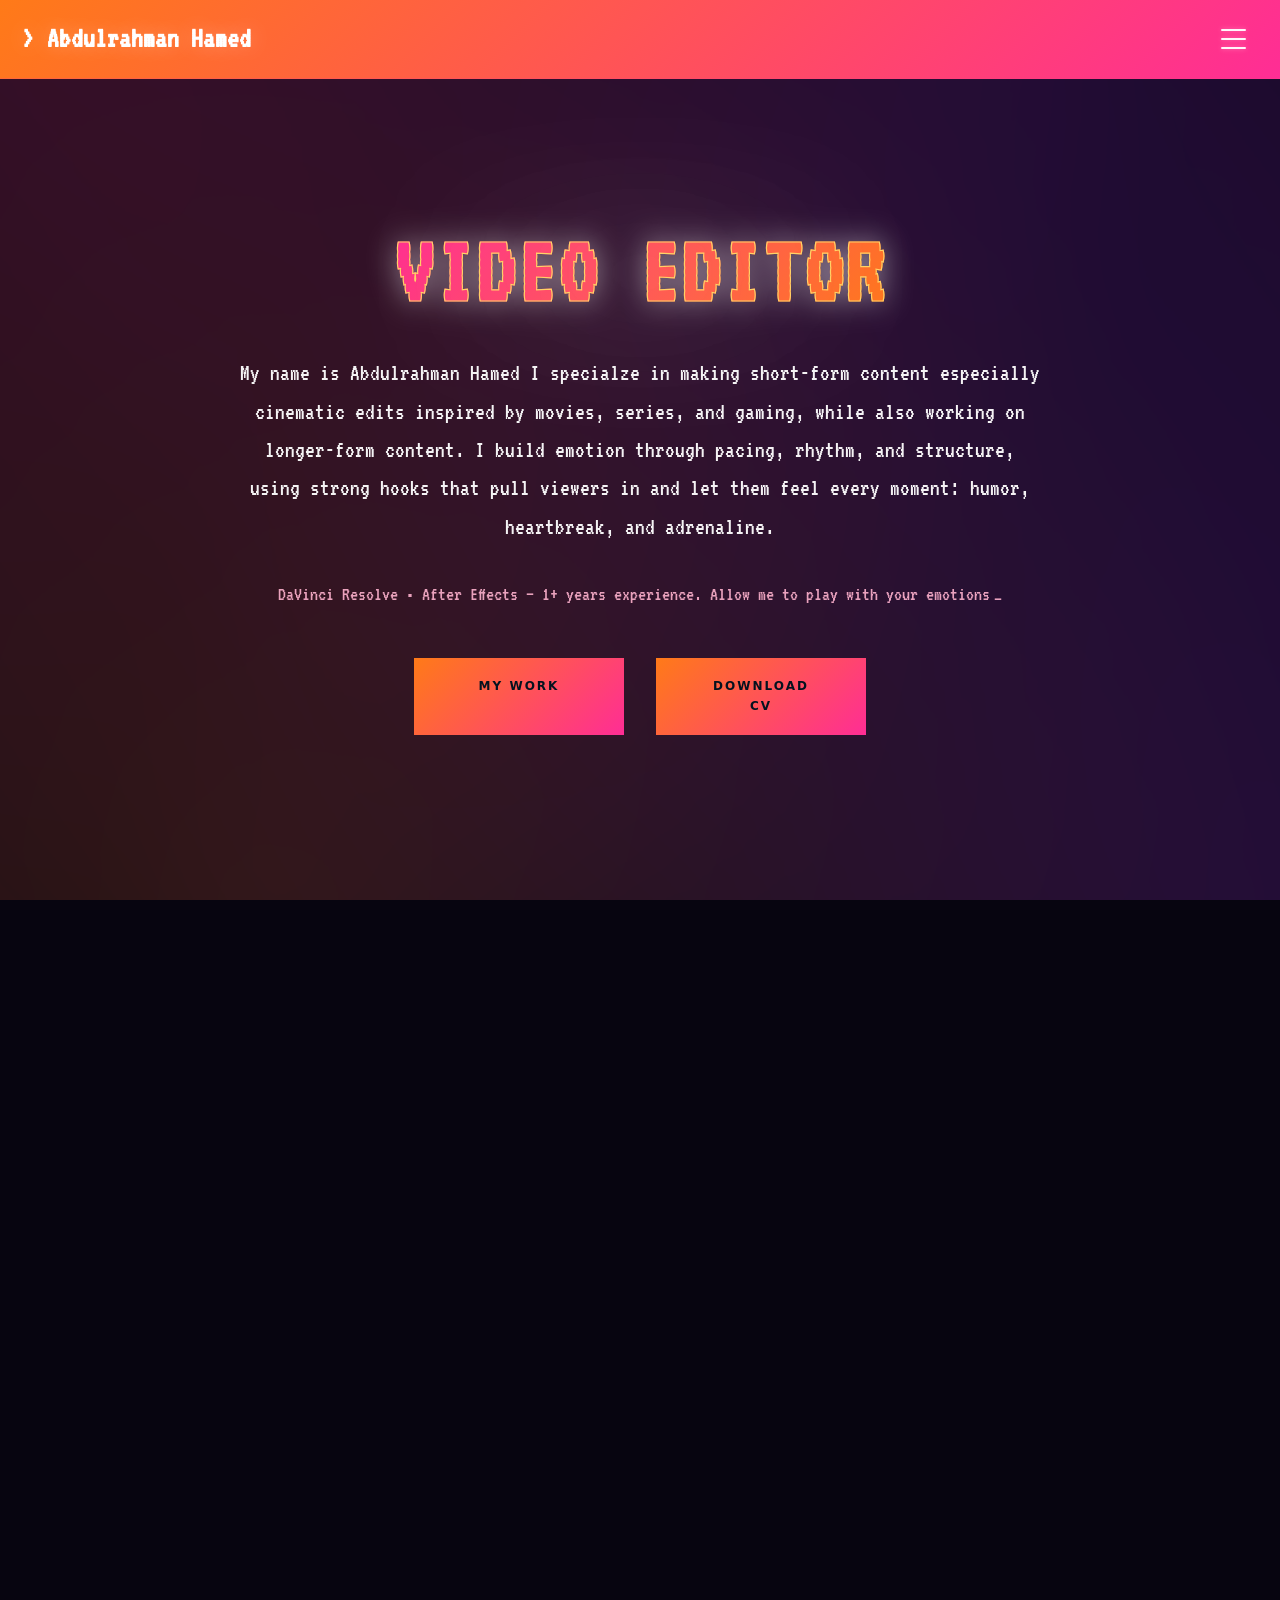
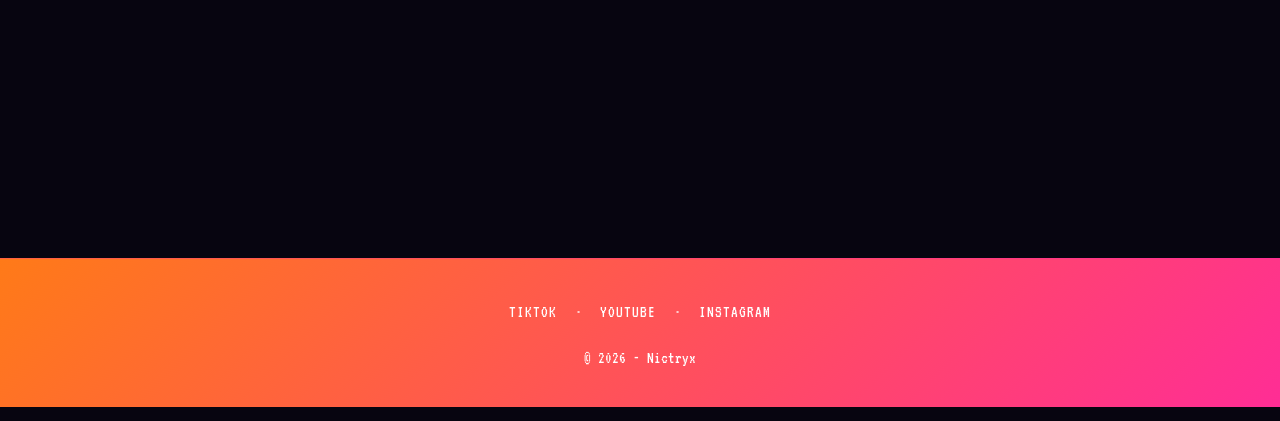
==== commit fd29c546: "Add script for Vercel insights to index.html" ====
--- a/index.html
+++ b/index.html
@@ -8,5 +8,6 @@
 </head>
 <body>
   <p>Redirecting to <a href="/editor/">/editor/</a>...</p>
+  <script defer src="/_vercel/insights/script.js"></script>
 </body>
 </html>
